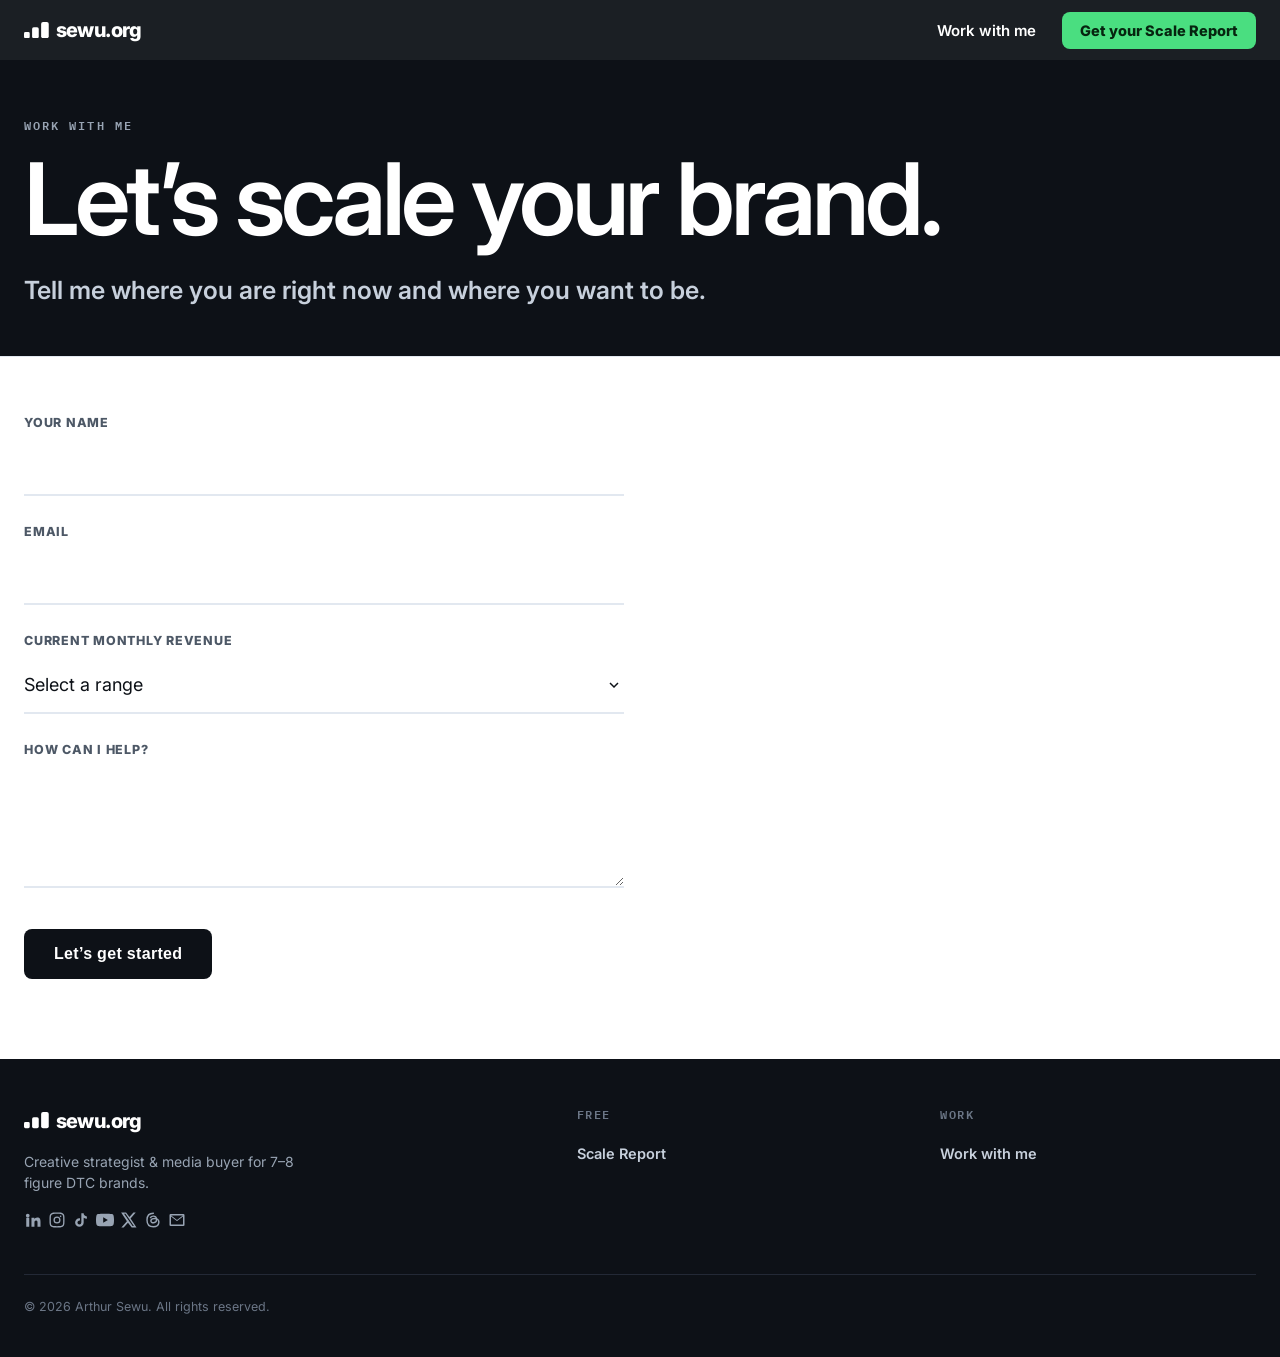
==== contact/index.html @ a71af3e9 "TrenchOS-derived: mono label layer, verdict chips, CTA reassurance line From the trenchos.ai teardow" ====
<!DOCTYPE html>
<html lang="en" data-theme="light">

<head>
    <meta charset="UTF-8">
    <meta name="viewport" content="width=device-width, initial-scale=1.0">
    <title>Work with me — Arthur Sewu</title>
    <meta name="description" content="Send me your ad account and I'll tell you what's actually wrong with it. No call required.">
    <meta property="og:type" content="website">
    <meta property="og:site_name" content="sewu.org">
    <meta property="og:title" content="Work with me — Arthur Sewu">
    <meta property="og:description" content="Most DTC brands don't have a spend problem. They have a “we can't tell what's actually working” problem.">
    <meta property="og:url" content="https://sewu.org/contact/">
    <meta property="og:image" content="https://sewu.org/assets/og.png?v=91318fbf">
    <meta property="og:image:width" content="1200">
    <meta property="og:image:height" content="630">
    <meta name="twitter:card" content="summary_large_image">
    <meta name="twitter:title" content="Work with me — Arthur Sewu">
    <meta name="twitter:description" content="Most DTC brands don't have a spend problem. They have a “we can't tell what's actually working” problem.">
    <meta name="twitter:image" content="https://sewu.org/assets/og.png?v=91318fbf">

    <meta name="referrer" content="strict-origin-when-cross-origin">
    <meta http-equiv="X-Content-Type-Options" content="nosniff">
    <link rel="canonical" href="https://sewu.org/contact/">
    <link rel="icon" type="image/svg+xml" href="../assets/favicon.svg?v=234a9319">
    <link rel="apple-touch-icon" href="../assets/apple-touch-icon.png?v=afd05588">
    <meta name="theme-color" content="#0d1117">
    <link rel="preconnect" href="https://fonts.googleapis.com">
    <link rel="preconnect" href="https://fonts.gstatic.com" crossorigin>
    <link href="https://fonts.googleapis.com/css2?family=IBM+Plex+Mono:wght@500;600&family=Inter:wght@400;600;700;800&display=swap" rel="stylesheet">
    <link rel="stylesheet" href="../style.css?v=cec0c46b">
</head>

<body>
    <a class="skip" href="#main">Skip to content</a>
<nav class="nav">
        <div class="wrap">
            <a class="brand" href="../"><svg class="mk" viewBox="6 19 52 34" aria-hidden="true"><rect x="6" y="40" width="12" height="13" rx="3" fill="currentColor"/><rect x="23" y="30" width="14" height="23" rx="3.5" fill="currentColor"/><rect x="42" y="19" width="16" height="34" rx="4" fill="currentColor"/></svg><b>sewu.org</b></a>
            <ul>
                <li><a class="lnk" href="../contact/" aria-current="page">Work with me</a></li>
                <li><a class="cta" href="../scale/">Get your Scale Report</a></li>
            </ul>
        </div>
    </nav>

    <section id="main" tabindex="-1" class="hero-band">
        <div class="wrap">
            <p class="eyebrow">Work with me</p>
            <h1>Let&rsquo;s scale your brand.</h1>
            <p class="lead">Tell me where you are right now and where you want to be.</p>
        </div>
    </section>
    <section class="contact">
        <div class="wrap contact-grid">
            <div class="contact-main">
                <div class="contact-form">
                <form action="https://formsubmit.co/arthur@sewu.org" method="POST">
                <input type="hidden" name="_subject" value="New audit request from sewu.org">
                <input type="hidden" name="_captcha" value="false">
                <input type="text" name="_honey" style="display:none">

                <label for="name">Your name</label>
                <input id="name" type="text" name="name" required>

                <label for="email">Email</label>
                <input id="email" type="email" name="email" required>

                <label for="revenue">Current monthly revenue</label>
                <select id="revenue" name="revenue" required>
                    <option value="">Select a range</option>
                    <option>Under $25k/mo</option>
                    <option>$25k - $100k/mo</option>
                    <option>$100k - $250k/mo</option>
                    <option>$250k - $500k/mo</option>
                    <option>$500k - $1M/mo</option>
                    <option>$1M+/mo</option>
                </select>

                <label for="stuck">How can I help?</label>
                <textarea id="stuck" name="bottleneck" required></textarea>

                <button class="btn" type="submit">Let&rsquo;s get started</button>
            </form>
            </div>
            </div>
        </div>
    </section>

    <footer>
        <div class="wrap">
            <div class="ft-grid">
                <div class="ft-brand">
                    <a class="brand" href="../"><svg class="mk" viewBox="6 19 52 34" aria-hidden="true"><rect x="6" y="40" width="12" height="13" rx="3" fill="currentColor"/><rect x="23" y="30" width="14" height="23" rx="3.5" fill="currentColor"/><rect x="42" y="19" width="16" height="34" rx="4" fill="currentColor"/></svg><b>sewu.org</b></a>
                    <p class="ft-tag">Creative strategist &amp; media buyer for 7&ndash;8 figure DTC brands.</p>
                    <span class="ft-ico-row"><a class="ft-ico" href="https://www.linkedin.com/in/arthursewu" target="_blank" rel="noopener" aria-label="LinkedIn"><svg viewBox="0 0 24 24" width="18" height="18" aria-hidden="true"><path fill="currentColor" d="M4.98 3.5a2.5 2.5 0 1 1 0 5 2.5 2.5 0 0 1 0-5ZM3 9h4v12H3V9Zm7 0h3.8v1.7h.05c.53-.95 1.83-1.95 3.75-1.95 4 0 4.4 2.5 4.4 5.8V21h-4v-5.3c0-1.3 0-3-1.9-3s-2.15 1.4-2.15 2.9V21h-4V9Z"/></svg></a><a class="ft-ico" href="https://www.instagram.com/arthursewu/" target="_blank" rel="noopener" aria-label="Instagram"><svg viewBox="0 0 24 24" width="18" height="18" aria-hidden="true"><path fill="currentColor" d="M12 7.3a4.7 4.7 0 1 0 0 9.4 4.7 4.7 0 0 0 0-9.4Zm0 7.7a3 3 0 1 1 0-6 3 3 0 0 1 0 6Zm5.9-7.9a1.1 1.1 0 1 1-2.2 0 1.1 1.1 0 0 1 2.2 0ZM12 2c-2.7 0-3 0-4.1.06-1.06.05-1.79.22-2.42.47a4.9 4.9 0 0 0-1.77 1.15A4.9 4.9 0 0 0 2.53 5.47c-.25.63-.42 1.36-.47 2.42C2 8.96 2 9.3 2 12s0 3.04.06 4.11c.05 1.06.22 1.79.47 2.42.26.66.6 1.22 1.15 1.77.55.55 1.11.9 1.77 1.15.63.25 1.36.42 2.42.47C8.96 22 9.3 22 12 22s3.04 0 4.11-.06c1.06-.05 1.79-.22 2.42-.47a4.9 4.9 0 0 0 1.77-1.15 4.9 4.9 0 0 0 1.15-1.77c.25-.63.42-1.36.47-2.42C22 15.04 22 14.7 22 12s0-3.04-.06-4.11c-.05-1.06-.22-1.79-.47-2.42a4.9 4.9 0 0 0-1.15-1.77 4.9 4.9 0 0 0-1.77-1.15c-.63-.25-1.36-.42-2.42-.47C15.04 2 14.7 2 12 2Zm0 1.8c2.67 0 2.99.01 4.04.06.98.04 1.5.2 1.86.34.47.18.8.4 1.15.75.35.35.57.68.75 1.15.14.35.3.88.34 1.86.05 1.05.06 1.37.06 4.04s-.01 2.99-.06 4.04c-.04.98-.2 1.5-.34 1.86-.18.47-.4.8-.75 1.15-.35.35-.68.57-1.15.75-.35.14-.88.3-1.86.34-1.05.05-1.37.06-4.04.06s-2.99-.01-4.04-.06c-.98-.04-1.5-.2-1.86-.34a3.1 3.1 0 0 1-1.15-.75 3.1 3.1 0 0 1-.75-1.15c-.14-.35-.3-.88-.34-1.86C3.81 14.99 3.8 14.67 3.8 12s.01-2.99.06-4.04c.04-.98.2-1.5.34-1.86.18-.47.4-.8.75-1.15.35-.35.68-.57 1.15-.75.35-.14.88-.3 1.86-.34C9.01 3.81 9.33 3.8 12 3.8Z"/></svg></a><a class="ft-ico" href="https://www.tiktok.com/@arthur.sewu" target="_blank" rel="noopener" aria-label="TikTok"><svg viewBox="0 0 24 24" width="18" height="18" aria-hidden="true"><path fill="currentColor" d="M16.6 5.82A4.28 4.28 0 0 1 15.54 3h-3.09v12.4a2.6 2.6 0 0 1-2.59 2.5 2.6 2.6 0 0 1-2.6-2.6 2.6 2.6 0 0 1 3.4-2.47V9.66a5.7 5.7 0 0 0-.8-.06A5.71 5.71 0 0 0 4.15 15.3 5.71 5.71 0 0 0 9.86 21a5.71 5.71 0 0 0 5.71-5.7V9.01a7.35 7.35 0 0 0 4.3 1.38V7.3a4.3 4.3 0 0 1-3.27-1.48Z"/></svg></a><a class="ft-ico" href="https://www.youtube.com/@arthursewu" target="_blank" rel="noopener" aria-label="YouTube"><svg viewBox="0 0 24 24" width="18" height="18" aria-hidden="true"><path fill="currentColor" d="M23.5 6.2a3 3 0 0 0-2.1-2.1C19.5 3.6 12 3.6 12 3.6s-7.5 0-9.4.5A3 3 0 0 0 .5 6.2 31 31 0 0 0 0 12a31 31 0 0 0 .5 5.8 3 3 0 0 0 2.1 2.1c1.9.5 9.4.5 9.4.5s7.5 0 9.4-.5a3 3 0 0 0 2.1-2.1A31 31 0 0 0 24 12a31 31 0 0 0-.5-5.8ZM9.6 15.6V8.4l6.2 3.6-6.2 3.6Z"/></svg></a><a class="ft-ico" href="https://x.com/arthursewu" target="_blank" rel="noopener" aria-label="X"><svg viewBox="0 0 24 24" width="18" height="18" aria-hidden="true"><path fill="currentColor" d="M17.9 2H21l-6.9 7.9L22 22h-6.4l-5-6.5L4.9 22H1.8l7.4-8.4L1.5 2h6.6l4.5 5.9L17.9 2Zm-1.1 18.1h1.7L7.3 3.8H5.4l11.4 16.3Z"/></svg></a><a class="ft-ico" href="https://www.threads.net/@arthursewu" target="_blank" rel="noopener" aria-label="Threads"><svg viewBox="0 0 24 24" width="18" height="18" aria-hidden="true" fill="none" stroke="currentColor" stroke-width="1.9" stroke-linecap="round" stroke-linejoin="round"><path d="M12.5 3C7 3 4 6.6 4 12s3 9 8.5 9c4.2 0 6.9-2.2 7.3-5.6.3-2.4-.9-4.2-3-4.9-.4-2.4-2-3.7-4.3-3.7-1.7 0-3 .7-3.9 1.9"/><path d="M16.8 10.5c-1.2-.4-2.6-.5-4-.3-2.3.3-3.7 1.5-3.6 3.1.1 1.6 1.6 2.6 3.7 2.4 2.4-.2 3.9-1.8 4-4.4"/></svg></a><a class="ft-ico" href="mailto:arthur@sewu.org" aria-label="Email"><svg viewBox="0 0 24 24" width="18" height="18" aria-hidden="true"><path fill="currentColor" d="M2 5.5A1.5 1.5 0 0 1 3.5 4h17A1.5 1.5 0 0 1 22 5.5v13a1.5 1.5 0 0 1-1.5 1.5h-17A1.5 1.5 0 0 1 2 18.5v-13Zm2.2.5L12 12l7.8-6H4.2ZM20 7.4l-7.4 5.7a1 1 0 0 1-1.2 0L4 7.4V18h16V7.4Z"/></svg></a></span>
                </div>
                <div class="ft-col">
                    <h4>Free</h4>
                    <a href="../scale/">Scale Report</a>
                </div>
                <div class="ft-col">
                    <h4>Work</h4>
                    <a href="../contact/">Work with me</a>
                </div>
            </div>
            <p class="ft-legal">&copy; 2026 Arthur Sewu. All rights reserved.</p>
        </div>
    </footer>
</body>

</html>
---- style.css ----
:root{
  /* surfaces */
  --bg:#0b0d10; --panel:#131720; --panel-2:#151b26; --raise:#1e2634; --raise-2:#263142;
  --line:#232936; --line-2:#263041; --line-3:#334054;
  /* type */
  --ink:#f2f5f8; --mute:#98a4b3; --mute-2:#93a0b4; --faint:#6f7c90; --chev:#7c8aa0;
  /* brand green */
  --accent:#f2f5f8;          /* fills - on a dark ground the fill is light */
  --accent-ink:#0b0d10;      /* text on a fill */
  --accent-text:#f2f5f8;     /* text / border / icon */
  --accent-wash:rgba(242,245,248,.07);
  --accent-wash-2:rgba(242,245,248,.05);
  --nav-cta:#4ade80; --nav-cta-ink:#06240f;
  /* nav */
  --nav-bg:rgba(11,13,16,.82); --nav-ink:#f2f5f8; --nav-line:#232936; --nav-mute:#98a4b3;
  /* states */
  --warn:#b45309; --warn-ink:#fcd9a4; --warn-wash:rgba(180,83,9,.1); --err:#fca5a5;
  --shadow:0 18px 44px rgba(0,0,0,.45);
  --lead:#dbe3ec;
}
html[data-theme="light"]{
  --bg:#ffffff; --panel:#f4f6f8; --panel-2:#ffffff; --raise:#ffffff; --raise-2:#f0f3f6;
  --line:#e2e8f0; --line-2:#e2e8f0; --line-3:#cbd5e1;
  --ink:#0d1117; --mute:#4d5866; --mute-2:#5b6673; --faint:#71808f; --chev:#94a3b8;
  --accent:#0d1117;          /* black fill, white label */
  --accent-ink:#ffffff;
  --accent-text:#0d1117;     /* 19.46:1 on white */
  --accent-wash:rgba(13,17,23,.05);
  --accent-wash-2:rgba(13,17,23,.03);
  /* the nav is dark in both themes, so its cta must invert or it vanishes */
  --nav-cta:#4ade80; --nav-cta-ink:#06240f;
  --nav-bg:rgba(13,17,23,.94); --nav-ink:#ffffff; --nav-line:#0d1117; --nav-mute:#98a4b3;
  --warn:#b45309; --warn-ink:#7c3d06; --warn-wash:rgba(180,83,9,.08); --err:#b91c1c;
  --shadow:0 10px 30px rgba(13,17,23,.08);
  --lead:#334155;
}
*{box-sizing:border-box}
html{-webkit-text-size-adjust:100%}
body{margin:0;background:var(--bg);color:var(--ink);
  font:400 18px/1.6 Inter,-apple-system,BlinkMacSystemFont,"Segoe UI",Roboto,sans-serif;}
.wrap{max-width:var(--w);margin:0 auto;padding:0 24px}
section{padding:56px 0;border-top:1px solid var(--line)}
section:first-of-type{border-top:0}
h1,h2,h3{line-height:1.12;margin:0 0 18px;letter-spacing:-.02em}
h1{font-size:clamp(32px,6vw,56px);font-weight:800}
h2{font-size:clamp(26px,4vw,38px);font-weight:800}
h3{font-size:20px;font-weight:700;margin-bottom:8px}
p{margin:0 0 14px;max-width:62ch}
.lead{font-size:clamp(19px,2.4vw,24px);color:var(--lead);font-weight:600;max-width:60ch}
.eyebrow{font-family:'IBM Plex Mono',Consolas,monospace;font-size:11.5px;letter-spacing:.18em;text-transform:uppercase;color:var(--accent-text);font-weight:600;margin-bottom:16px}
.logo{font-size:22px;font-weight:800;letter-spacing:-.03em}
header{padding:28px 0}
.btn{display:inline-block;background:var(--accent);color:var(--accent-ink);
  font-weight:800;font-size:16px;letter-spacing:.02em;padding:16px 30px;border-radius:8px;
  text-decoration:none;border:0;cursor:pointer}
.btn:hover{filter:brightness(1.08)}
.btn-alt{background:transparent;color:var(--ink);border:1px solid var(--line)}
.btn-alt:hover{border-color:var(--ink);filter:none}
.btn-quiet{display:inline-block;margin-left:18px;color:var(--mute);text-decoration:none;font-size:15px;font-weight:600}
.btn-quiet:hover{color:var(--ink)}
@media(max-width:600px){.btn-quiet{display:block;margin:16px 0 0}}
.btn-block{display:block;width:100%;text-align:center;font-size:17px;padding:18px}
.stats{display:grid;grid-template-columns:repeat(3,1fr);gap:16px;margin-top:36px}
.stat{background:var(--panel);border:1px solid var(--line);border-radius:10px;padding:22px}
.stat b{display:block;font-size:clamp(24px,3.6vw,34px);font-weight:800;letter-spacing:-.02em}
.stat span{font-size:14px;color:var(--mute)}
.grid{display:grid;grid-template-columns:repeat(3,1fr);gap:20px}
.card{background:var(--panel);border:1px solid var(--line);border-radius:10px;padding:24px}
.card p{color:var(--mute);margin:0;font-size:16px}
.case{background:var(--panel);border:1px solid var(--line);border-left:3px solid var(--accent-text);
  border-radius:10px;padding:28px}
.case p{margin:0 0 8px}
.case .big{font-size:clamp(22px,3.2vw,30px);font-weight:800;color:var(--accent-text);margin-top:14px}
.shots{display:grid;grid-template-columns:1fr;gap:18px;margin-top:26px;max-width:760px}
figure{margin:0;background:var(--bg);border:1px solid var(--line);border-radius:10px;overflow:hidden}
figure img{display:block;width:100%;height:auto}
figcaption{font-size:13px;color:var(--mute);padding:12px 14px;border-top:1px solid var(--line)}
ul.plain{list-style:none;padding:0;margin:0}
ul.plain{max-width:70ch}
ul.plain li{padding:11px 0 11px 28px;border-bottom:1px solid var(--line);position:relative;color:var(--mute)}
ul.plain li:before{content:"";position:absolute;left:4px;top:19px;width:8px;height:8px;border-radius:50%;background:var(--accent-text)}
ul.plain li b{color:var(--ink)}
form{background:transparent;border:0;border-radius:0;padding:0;margin-top:26px;max-width:640px}
label{display:block;font-size:12.5px;font-weight:800;letter-spacing:.06em;text-transform:uppercase;color:var(--mute);margin:26px 0 8px}
label:first-of-type{margin-top:0}
input,select,textarea{width:100%;background:transparent;color:var(--ink);border:0;border-bottom:2px solid var(--line);
  border-radius:0;padding:12px 0;font:inherit;font-size:18px;transition:border-color .15s}
input:focus,select:focus,textarea:focus{outline:0;border-bottom-color:var(--ink)}
select{appearance:none;-webkit-appearance:none;background-image:url("data:image/svg+xml,%3Csvg xmlns='http://www.w3.org/2000/svg' viewBox='0 0 24 24' fill='none' stroke='%230d1117' stroke-width='2.2'%3E%3Cpath d='M6 9l6 6 6-6'/%3E%3C/svg%3E");
  background-repeat:no-repeat;background-position:right 2px center;background-size:16px;padding-right:28px;cursor:pointer}
textarea{min-height:120px;resize:vertical}
form .btn{margin-top:32px}
form .btn-block{margin-top:26px}
footer{background:var(--ink);color:#98a4b3;padding:46px 0 40px;border-top:0;font-size:13px}

footer p{max-width:none}
@media(max-width:760px){
  section{padding:52px 0}
  .stats,.grid,.shots{grid-template-columns:1fr}
}

/* ---------- site header ---------- */
.announce{background:var(--accent);color:var(--accent-ink);font-size:13.5px;font-weight:700;
  letter-spacing:.01em;text-align:center;padding:9px 16px}
.announce a{color:var(--accent-ink);text-decoration:none;border-bottom:1px solid rgba(6,36,15,.4)}
.announce a:hover{border-bottom-color:var(--accent-ink)}

.nav{position:sticky;top:0;z-index:50;background:var(--nav-bg);
  backdrop-filter:saturate(140%) blur(10px);border-bottom:1px solid var(--nav-line)}
.nav .wrap{display:flex;align-items:center;justify-content:space-between;padding:14px 24px}
/* proportions locked to the merch lockup: mark ink 52x34, wordmark 42, gap 14.3 */
.nav .brand{display:flex;align-items:center;gap:.340em;text-decoration:none;color:var(--nav-ink);font-size:20px}
.nav .brand b{font-size:1em;font-weight:800;letter-spacing:-.03em}
.nav .brand .mk{width:1.238em;height:.809em;display:block;flex:0 0 1.238em}
.nav ul{list-style:none;display:flex;align-items:center;gap:26px;margin:0;padding:0}
.nav a.lnk{color:var(--nav-mute);text-decoration:none;font-size:15px;font-weight:600}
.nav a.lnk:hover,.nav a.lnk[aria-current]{color:var(--nav-ink)}
.nav a.cta{background:var(--nav-cta);color:var(--nav-cta-ink);text-decoration:none;font-weight:800;
  font-size:14.5px;padding:10px 18px;border-radius:8px}
.nav a.cta:hover{filter:brightness(1.08)}
@media(max-width:720px){
  .nav .wrap{padding:12px 20px}
  .nav ul{gap:16px}
  .nav li.hide-sm{display:none}
  .nav a.lnk{font-size:14px}
  .nav a.cta{padding:9px 14px;font-size:13.5px}
  .announce{font-size:12.5px;padding:8px 14px}
}

/* ---- scale ladder table ---- */
.wrap.wide{max-width:1180px}
.scroller{overflow-x:auto;margin:30px 0 0;-webkit-overflow-scrolling:touch}
table.ladder{border-collapse:separate;border-spacing:0;width:100%;min-width:940px;font-size:13.5px}
table.ladder th,table.ladder td{text-align:left;vertical-align:top;padding:14px 15px;border-bottom:1px solid var(--line)}
table.ladder thead th{background:var(--ink);color:var(--bg);font-weight:800;font-size:13px;
  letter-spacing:.06em;text-transform:uppercase;border-bottom:0;padding:13px 15px}
table.ladder thead th .n{display:inline-block;background:var(--bg);color:var(--ink);
  border-radius:5px;padding:1px 7px;margin-right:8px;font-size:12.5px}
table.ladder thead tr.sub th{background:var(--panel);color:var(--mute);font-weight:600;
  text-transform:none;letter-spacing:0;font-size:12.5px;border-bottom:1px solid var(--line)}
table.ladder .rowhead{width:150px;background:var(--panel);font-weight:800;font-size:13px;color:var(--ink)}
table.ladder thead .rowhead{background:var(--ink)}
table.ladder thead tr.sub .rowhead{background:var(--panel)}
table.ladder td{color:var(--mute);line-height:1.5}
table.ladder td b{color:var(--ink);font-weight:700}
table.ladder tfoot td{background:var(--panel);color:var(--ink);border-bottom:0}
table.ladder tfoot .rowhead{border-bottom:0}
.src{font-size:12.5px;color:var(--mute);margin-top:18px;max-width:74ch}
.cta-row{margin-top:26px}
@media(max-width:760px){ .scroller{margin-left:-20px;margin-right:-20px;padding:0 20px} }

/* ---- intro block ---- */


@media(max-width:640px){ .intro{flex-direction:column;gap:16px}  }

/* split rows: label + result on the left, the story on the right.
   rows self-size, so cases of different lengths do not fight a grid. */
ul.cases{list-style:none;padding:0;margin:48px 0 0;max-width:900px}
ul.cases li{display:grid;grid-template-columns:340px minmax(0,560px);gap:0 40px;
  padding:26px 0 0;border-top:1px solid var(--line)}
ul.cases li+li{margin-top:38px}
ul.cases li:first-child{border-top:2px solid var(--ink)}
/* 14px paragraph gap, not 6px: under one line-height a break stops reading as a
   break and the two paragraphs fuse into one grey block. That is the wall. */
ul.cases p{color:var(--mute);margin:0 0 14px;font-size:16px;line-height:1.6;max-width:none}
ul.cases p:last-child{margin-bottom:0}
ul.cases .body-col p{max-width:500px}
ul.cases .body-col b{display:inline;margin:0;font-size:inherit;line-height:inherit;letter-spacing:inherit;color:var(--ink);font-weight:700}
ul.cases .eyebrow{font-size:10.5px;letter-spacing:.12em;text-transform:uppercase;
  color:var(--mute-2);font-weight:800;line-height:1.3;margin:0 0 10px}
ul.cases b{display:block;margin:0;color:var(--ink);font-size:clamp(20px,2.1vw,25px);font-weight:800;line-height:1.15;letter-spacing:-.02em}
ul.cases b .hl{color:#15803d}
.btn-sub{font-family:'IBM Plex Mono',Consolas,monospace;font-size:10.5px;font-weight:500;letter-spacing:.14em;
  color:#98a4b3;margin:12px 0 0;text-transform:uppercase}
ul.cases .verdict{display:inline-flex;align-items:center;gap:6px;font-family:'IBM Plex Mono',Consolas,monospace;
  font-size:10px;font-weight:600;letter-spacing:.12em;color:#15803d;border:1px solid #cbd5e1;
  border-radius:4px;padding:4px 9px;margin:14px 0 0;text-transform:uppercase}
ul.cases .verdict:before{content:"";width:7px;height:7px;border-radius:50%;background:#15803d}
/* scroll reveal: .rv is added by JS only, so no-JS visitors see everything */
ul.cases>li.rv{opacity:0;transform:translateY(28px);transition:opacity .6s ease,transform .6s ease}
ul.cases>li.rv.in{opacity:1;transform:none}
@media (prefers-reduced-motion:reduce){ul.cases>li.rv{transition:none;opacity:1;transform:none}}

/* every case is the same size on purpose - operator's call, 2026-08-17. no
   per-case type or bar overrides live here; add none. the block is separated
   by air and the hairlines, not by weight. */

/* transformation mark. each row is on its OWN scale - "after" is always full
   width - so nothing implies one case's lift is comparable to another's. */
ul.cases .gfx{margin:14px 0 0}
ul.cases .barrow{display:flex;align-items:center;gap:9px;margin:0 0 5px}
ul.cases .barlab{font-family:'IBM Plex Mono',Consolas,monospace;font-size:10px;font-weight:600;color:var(--mute-2);width:44px;
  text-align:right;font-variant-numeric:tabular-nums;letter-spacing:.02em;flex:none}
ul.cases .bar{height:9px;border-radius:0 4px 4px 0;flex:none}
ul.cases .bar.pre{background:var(--faint)}
ul.cases .bar.post{background:#15803d}
ul.cases .dots{display:flex;gap:7px;align-items:center;height:23px}
ul.cases .dot{width:13px;height:13px;border-radius:50%;border:2px solid var(--faint)}
ul.cases .dot.on{background:#15803d;border-color:#15803d}
ul.cases .gfxcap{font-family:'IBM Plex Mono',Consolas,monospace;font-size:10px;font-weight:600;color:var(--mute-2);margin:7px 0 0;
  letter-spacing:.06em}
@media(max-width:700px){
  ul.cases li{grid-template-columns:1fr;gap:0}
  ul.cases .lead-col{margin-bottom:12px}
  ul.cases{margin-top:60px}
  ul.cases li+li{margin-top:32px}
}

/* ---- mobile nav: logo + one button only ---- */
.nav a.cta,.nav a.lnk{white-space:nowrap}
@media(max-width:620px){
  .nav .wrap{padding:11px 18px}
  .nav a.lnk{display:none}          /* secondary route lives on /contact, reachable from the report */
  .nav .brand b{font-size:18px}
  .nav a.cta{font-size:13px;padding:9px 13px}
}
@media(max-width:380px){
  .nav .brand b{font-size:17px}
  .nav a.cta{font-size:12.5px;padding:8px 11px}
}

/* ---- editorial: serif display, rules instead of card fills ---- */
/* static content loses its box and gains a rule; interactive elements keep their fill */
.stat{background:transparent;border:0;border-top:1px solid var(--ink);
   border-radius:0;padding:15px 0 0}
.stats{gap:28px}
@media(max-width:760px){ .stats{gap:20px} }

/* h2/h3 follow h1 into the serif so the hierarchy is one voice */
/* static panels on /scale and /report lose their fill, same as the homepage */
.preview,.toc,.sub,.also,.tell{background:transparent!important}
.preview,.toc{border:0!important;border-top:1px solid var(--ink)!important;border-radius:0!important;
  padding:16px 0 0!important}
.sub{border:0!important;border-top:1px solid var(--ink)!important;border-radius:0!important;
  padding:16px 0 0!important;margin:0 0 26px!important}
.tell{border:0!important;border-left:2px solid var(--line)!important;border-radius:0!important;
  padding:2px 0 2px 16px!important}

/* ---- dark hero block: the nav is the top of it, not a separate bar ---- */
.hero{background:var(--ink);color:#fff;padding:66px 0 58px;margin-top:0}
.hero .eyebrow{color:#98a4b3}
.hero h1{color:#fff}
.hero .lead{color:#c7d0dc}
.hero p{color:#98a4b3}
.hero .btn{background:#4ade80;color:#06240f}
.hero .btn:hover{filter:brightness(.92)}
.nav{border-bottom:0}
/* numbers as graphics, inside the dark block */
.hero .stats{gap:40px;margin-top:38px}
.hero .stat{border-top:2px solid #3a4453;padding:18px 0 0}
.hero .stat b{display:block;font-size:clamp(44px,6.6vw,82px);line-height:.9;letter-spacing:-.045em;color:#fff}
.hero .stat span{display:block;margin-top:12px;font-size:13px;color:#98a4b3;max-width:none}
@media(max-width:760px){
  .hero{padding:44px 0 40px}
  .hero .stats{gap:26px;margin-top:28px}
  /* stat numbers must stay under the headline at every width */
  .hero .stat b{font-size:clamp(30px,9vw,40px)}
  .hero h1{font-size:clamp(46px,11.5vw,64px)}
}

/* hero headline must out-scale the stat numbers, not sit under them */
.hero h1{font-size:clamp(42px,8vw,100px);line-height:.98;letter-spacing:-.04em;max-width:16ch}
.hero .lead{font-size:clamp(19px,2.2vw,25px);margin-top:22px}
@media(max-width:760px){ .hero h1{letter-spacing:-.03em;max-width:none} }


/* heading band only - page content stays on white */
.hero-band{background:var(--ink);color:#fff;padding:56px 0 46px}
.hero-band .eyebrow{color:#98a4b3}
.hero-band h1{color:#fff;font-size:clamp(42px,8vw,100px);line-height:.98;letter-spacing:-.04em;max-width:16ch}
.hero-band .lead{color:#c7d0dc;font-size:clamp(19px,2.2vw,25px);margin:22px 0 0}
.hero-band .lead:last-child,.hero-band h1:last-child{margin-bottom:0}
@media(max-width:760px){
  .hero-band{padding:38px 0 32px}
  .hero-band h1{font-size:clamp(46px,11.5vw,64px);max-width:none;letter-spacing:-.03em}
}

/* at 100px, weight 800 closes the counters and reads as volume, not authority */
.hero h1,.hero-band h1{font-weight:600}

/* black footer */
footer .brand{display:flex;align-items:center;gap:.34em;text-decoration:none;color:#fff;font-size:20px}
footer .brand b{font-size:1em;font-weight:800;letter-spacing:-.03em}
footer .brand .mk{width:1.238em;height:.809em;display:block;flex:0 0 1.238em}
footer .ft-legal{margin:34px 0 0;font-size:12.5px;color:#6b7686;max-width:none}

/* byline beside the photo */
.intro .byline{margin:0 0 12px;line-height:1.3}
.intro .byline b{display:block;color:var(--ink);font-size:17px;font-weight:800;letter-spacing:-.01em}
.intro .byline span{display:block;font-size:13px;color:var(--mute);letter-spacing:.02em;margin-top:2px}


/* photo and name share a row at every width; bio spans below */
.intro{display:grid;grid-template-columns:88px 1fr;gap:0 20px;align-items:center;max-width:70ch;margin-top:8px}
.intro img{grid-row:1;grid-column:1;width:88px;height:88px;border-radius:50%;display:block;
  border:1px solid var(--line);filter:grayscale(1)}
.intro .byline{grid-row:1;grid-column:2;margin:0}
.intro .bio{grid-column:1/-1;margin:20px 0 0;color:var(--mute);line-height:1.6}
@media(max-width:640px){
  .intro{grid-template-columns:68px 1fr;gap:0 15px}
  .intro img{width:68px;height:68px}
  .intro .bio{margin-top:16px}
}

/* ---- complete footer ---- */
footer .ft-grid{display:grid;grid-template-columns:1.6fr 1fr 1fr;gap:40px 48px;align-items:start}
footer .ft-tag{color:#98a4b3;font-size:14px;line-height:1.5;margin:14px 0 18px;max-width:34ch}
footer .ft-ico-row{display:inline-flex;gap:16px;flex-wrap:wrap}
footer .ft-ico{color:#98a4b3;display:inline-flex;align-items:center}
footer .ft-ico:hover{color:#fff}
footer .ft-col h4{font-family:'IBM Plex Mono',Consolas,monospace;font-size:11.5px;letter-spacing:.12em;text-transform:uppercase;color:#6b7686;
  font-weight:600;margin:0 0 14px}
footer .ft-col a{display:block;color:#c7d0dc;text-decoration:none;font-size:14.5px;font-weight:600;padding:5px 0}
footer .ft-col a:hover{color:#fff}
footer .ft-legal{margin:40px 0 0;padding-top:22px;border-top:1px solid #232936;font-size:12.5px;color:#6b7686;max-width:none}
@media(max-width:760px){
  footer .ft-grid{grid-template-columns:1fr 1fr;gap:30px 24px}
  footer .ft-brand{grid-column:1/-1}
}
@media(max-width:420px){ footer .ft-grid{grid-template-columns:1fr} }

/* ---- contact: dark heading band, then form LEFT + proof aside RIGHT on white ---- */
.contact{padding:56px 0 80px}
.contact-grid{display:block;max-width:none}
.contact-main{max-width:600px}
.contact-form form{margin:0;max-width:none}
@media(max-width:900px){
  .contact{padding:40px 0 56px}
  .contact-main{max-width:none}
}

/* skip link - visible only on keyboard focus */
.skip{position:absolute;left:-9999px;top:0;z-index:100;background:var(--ink);color:#fff;
  padding:12px 18px;border-radius:0 0 8px 0;font-weight:700;font-size:14px;text-decoration:none}
.skip:focus{left:0}
/* footer icons: 18px glyph inside a 44px target */
footer .ft-ico{min-width:44px;min-height:44px;justify-content:center;margin:-13px}
footer .ft-ico-row{gap:6px}
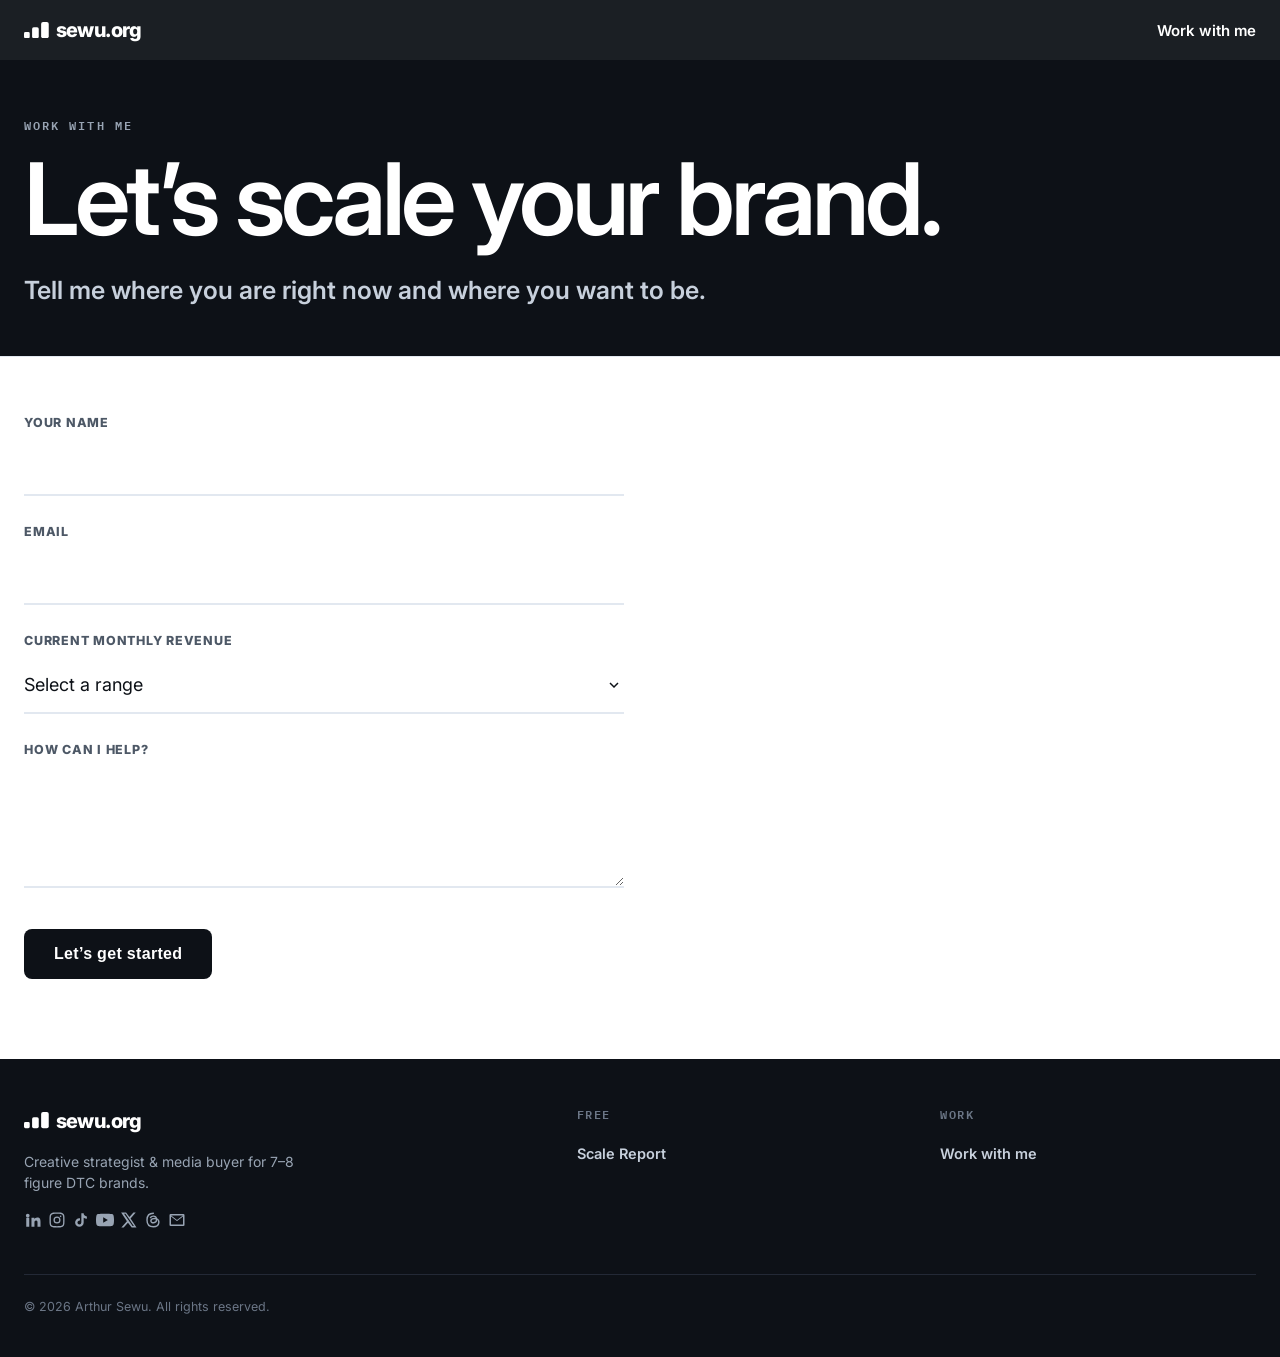
==== commit 5b706a5a: "Remove the nav CTA chip on all pages: one CTA per screen Operator call. The header is brand + Work w" ====
--- a/contact/index.html
+++ b/contact/index.html
@@ -38,7 +38,6 @@
             <a class="brand" href="../"><svg class="mk" viewBox="6 19 52 34" aria-hidden="true"><rect x="6" y="40" width="12" height="13" rx="3" fill="currentColor"/><rect x="23" y="30" width="14" height="23" rx="3.5" fill="currentColor"/><rect x="42" y="19" width="16" height="34" rx="4" fill="currentColor"/></svg><b>sewu.org</b></a>
             <ul>
                 <li><a class="lnk" href="../contact/" aria-current="page">Work with me</a></li>
-                <li><a class="cta" href="../scale/">Get your Scale Report</a></li>
             </ul>
         </div>
     </nav>
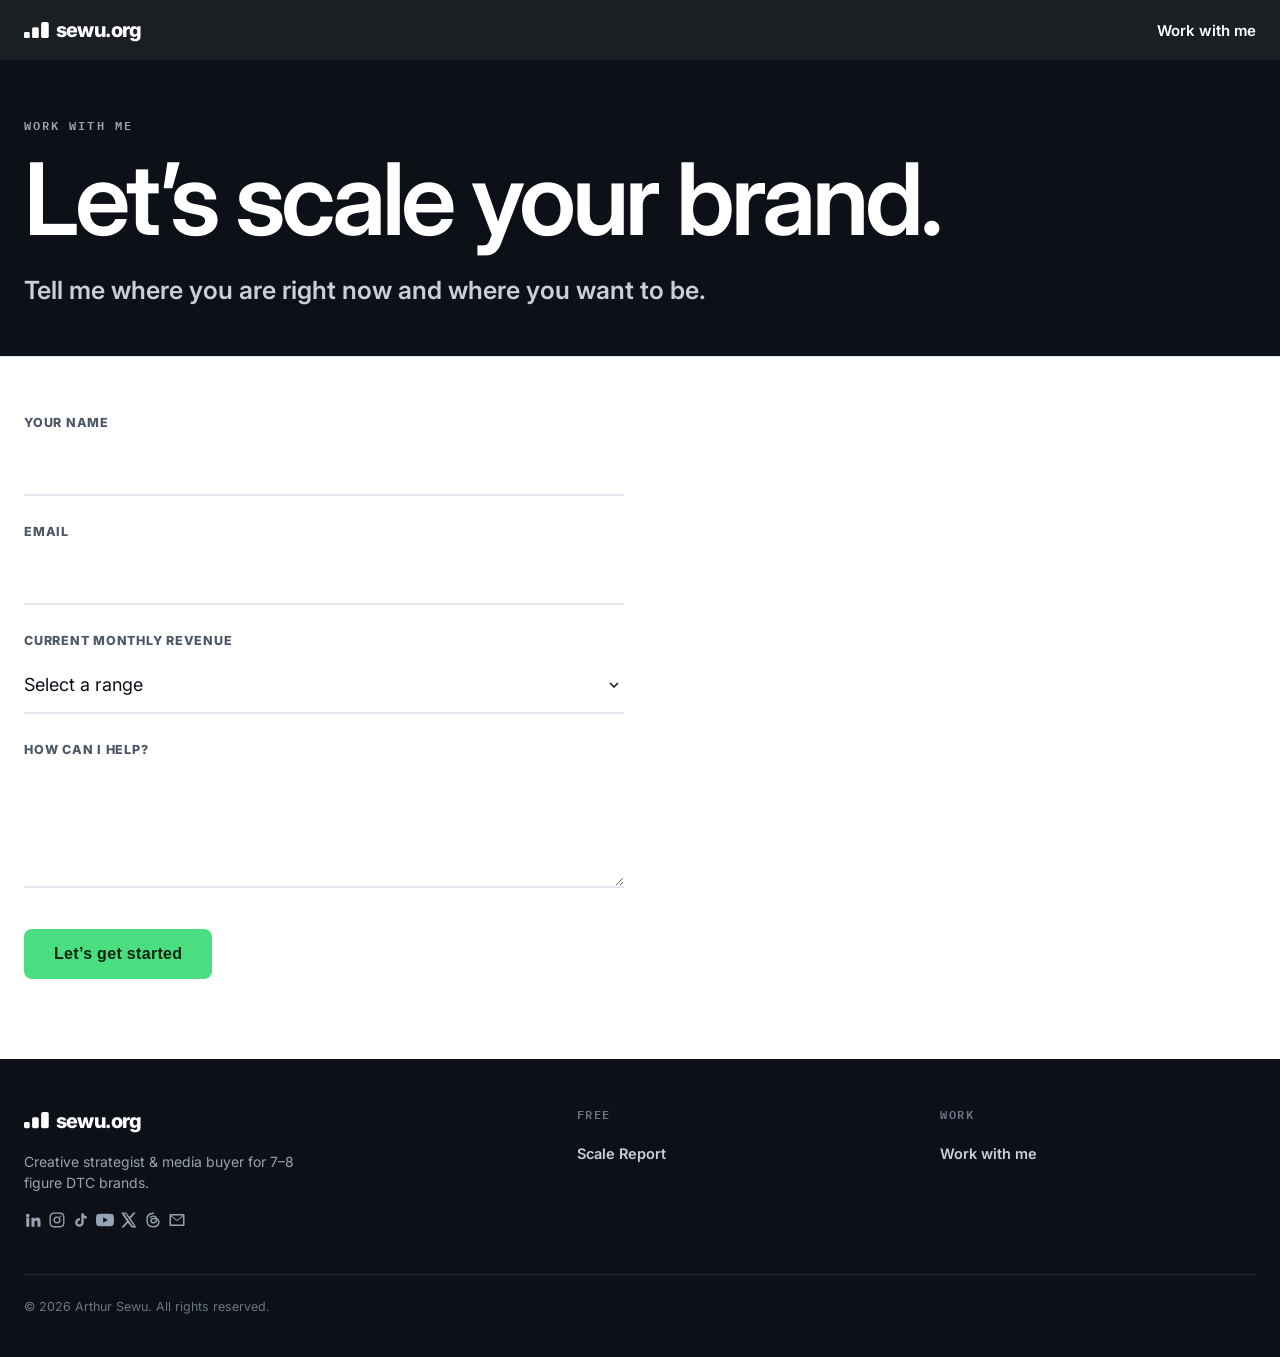
==== commit 418b509d: "Every action is green: base .btn takes the click color Operator call ('contact also green'). The con" ====
--- a/contact/index.html
+++ b/contact/index.html
@@ -28,7 +28,7 @@
     <link rel="preconnect" href="https://fonts.googleapis.com">
     <link rel="preconnect" href="https://fonts.gstatic.com" crossorigin>
     <link href="https://fonts.googleapis.com/css2?family=IBM+Plex+Mono:wght@500;600&family=Inter:wght@400;600;700;800&display=swap" rel="stylesheet">
-    <link rel="stylesheet" href="../style.css?v=cec0c46b">
+    <link rel="stylesheet" href="../style.css?v=7288e8c9">
 </head>
 
 <body>
--- a/style.css
+++ b/style.css
@@ -50,10 +50,10 @@
 .eyebrow{font-family:'IBM Plex Mono',Consolas,monospace;font-size:11.5px;letter-spacing:.18em;text-transform:uppercase;color:var(--accent-text);font-weight:600;margin-bottom:16px}
 .logo{font-size:22px;font-weight:800;letter-spacing:-.03em}
 header{padding:28px 0}
-.btn{display:inline-block;background:var(--accent);color:var(--accent-ink);
+.btn{display:inline-block;background:#4ade80;color:#06240f;
   font-weight:800;font-size:16px;letter-spacing:.02em;padding:16px 30px;border-radius:8px;
   text-decoration:none;border:0;cursor:pointer}
-.btn:hover{filter:brightness(1.08)}
+.btn:hover{filter:brightness(.92)}
 .btn-alt{background:transparent;color:var(--ink);border:1px solid var(--line)}
 .btn-alt:hover{border-color:var(--ink);filter:none}
 .btn-quiet{display:inline-block;margin-left:18px;color:var(--mute);text-decoration:none;font-size:15px;font-weight:600}
@@ -173,6 +173,10 @@
 ul.cases b .hl{color:#15803d}
 .btn-sub{font-family:'IBM Plex Mono',Consolas,monospace;font-size:10.5px;font-weight:500;letter-spacing:.14em;
   color:#98a4b3;margin:12px 0 0;text-transform:uppercase}
+/* post-proof ask, centered under the case list; sub-line needs the darker
+   gray on the white ground (#98a4b3 is the dark-hero value, 2.6:1 here) */
+.cta-cases{text-align:center;margin:64px 0 8px}
+.cta-cases .btn-sub{max-width:none;margin:12px 0 0;color:var(--mute)}
 ul.cases .verdict{display:inline-flex;align-items:center;gap:6px;font-family:'IBM Plex Mono',Consolas,monospace;
   font-size:10px;font-weight:600;letter-spacing:.12em;color:#15803d;border:1px solid #cbd5e1;
   border-radius:4px;padding:4px 9px;margin:14px 0 0;text-transform:uppercase}
@@ -243,8 +247,6 @@
 .hero h1{color:#fff}
 .hero .lead{color:#c7d0dc}
 .hero p{color:#98a4b3}
-.hero .btn{background:#4ade80;color:#06240f}
-.hero .btn:hover{filter:brightness(.92)}
 .nav{border-bottom:0}
 /* numbers as graphics, inside the dark block */
 .hero .stats{gap:40px;margin-top:38px}
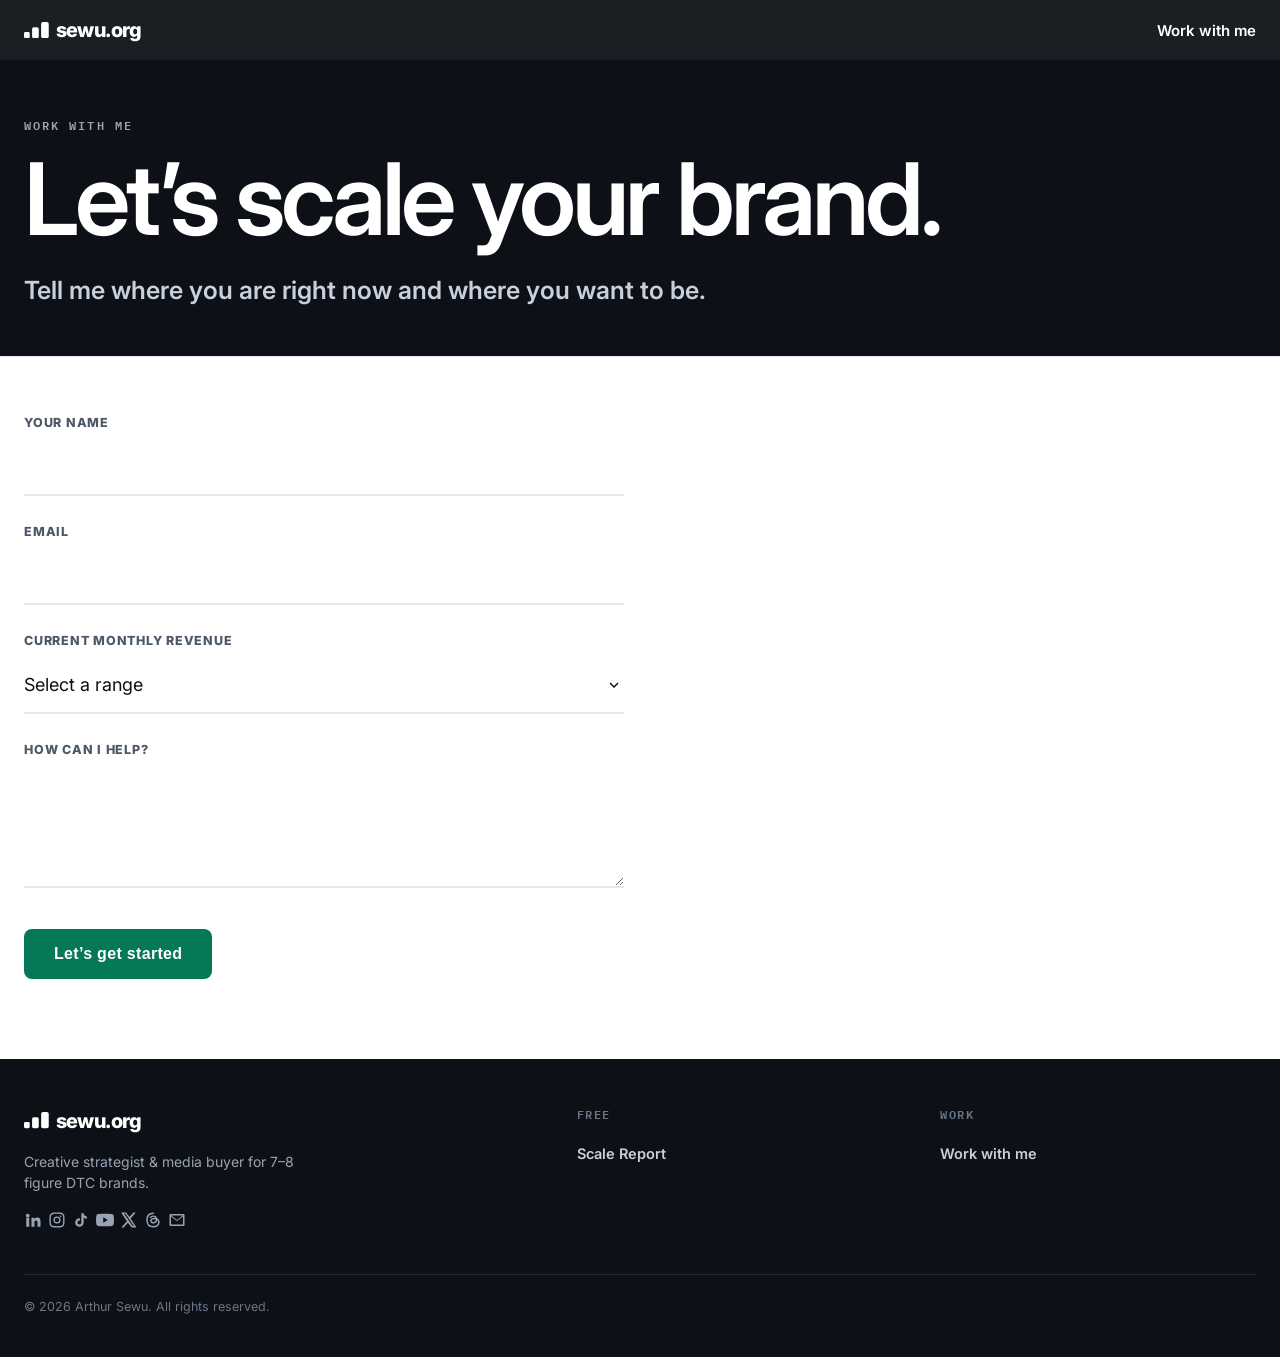
==== commit 0ef4ef17: "One emerald: every green on the site unifies to #047857 Color-theory pass, operator-picked from rend" ====
--- a/contact/index.html
+++ b/contact/index.html
@@ -28,7 +28,7 @@
     <link rel="preconnect" href="https://fonts.googleapis.com">
     <link rel="preconnect" href="https://fonts.gstatic.com" crossorigin>
     <link href="https://fonts.googleapis.com/css2?family=IBM+Plex+Mono:wght@500;600&family=Inter:wght@400;600;700;800&display=swap" rel="stylesheet">
-    <link rel="stylesheet" href="../style.css?v=7288e8c9">
+    <link rel="stylesheet" href="../style.css?v=34790f2d">
 </head>
 
 <body>
--- a/style.css
+++ b/style.css
@@ -10,7 +10,7 @@
   --accent-text:#f2f5f8;     /* text / border / icon */
   --accent-wash:rgba(242,245,248,.07);
   --accent-wash-2:rgba(242,245,248,.05);
-  --nav-cta:#4ade80; --nav-cta-ink:#06240f;
+  --nav-cta:#047857; --nav-cta-ink:#ffffff;
   /* nav */
   --nav-bg:rgba(11,13,16,.82); --nav-ink:#f2f5f8; --nav-line:#232936; --nav-mute:#98a4b3;
   /* states */
@@ -28,7 +28,7 @@
   --accent-wash:rgba(13,17,23,.05);
   --accent-wash-2:rgba(13,17,23,.03);
   /* the nav is dark in both themes, so its cta must invert or it vanishes */
-  --nav-cta:#4ade80; --nav-cta-ink:#06240f;
+  --nav-cta:#047857; --nav-cta-ink:#ffffff;
   --nav-bg:rgba(13,17,23,.94); --nav-ink:#ffffff; --nav-line:#0d1117; --nav-mute:#98a4b3;
   --warn:#b45309; --warn-ink:#7c3d06; --warn-wash:rgba(180,83,9,.08); --err:#b91c1c;
   --shadow:0 10px 30px rgba(13,17,23,.08);
@@ -50,10 +50,10 @@
 .eyebrow{font-family:'IBM Plex Mono',Consolas,monospace;font-size:11.5px;letter-spacing:.18em;text-transform:uppercase;color:var(--accent-text);font-weight:600;margin-bottom:16px}
 .logo{font-size:22px;font-weight:800;letter-spacing:-.03em}
 header{padding:28px 0}
-.btn{display:inline-block;background:#4ade80;color:#06240f;
+.btn{display:inline-block;background:#047857;color:#ffffff;
   font-weight:800;font-size:16px;letter-spacing:.02em;padding:16px 30px;border-radius:8px;
   text-decoration:none;border:0;cursor:pointer}
-.btn:hover{filter:brightness(.92)}
+.btn:hover{filter:brightness(1.12)}
 .btn-alt{background:transparent;color:var(--ink);border:1px solid var(--line)}
 .btn-alt:hover{border-color:var(--ink);filter:none}
 .btn-quiet{display:inline-block;margin-left:18px;color:var(--mute);text-decoration:none;font-size:15px;font-weight:600}
@@ -170,7 +170,7 @@
 ul.cases .eyebrow{font-size:10.5px;letter-spacing:.12em;text-transform:uppercase;
   color:var(--mute-2);font-weight:800;line-height:1.3;margin:0 0 10px}
 ul.cases b{display:block;margin:0;color:var(--ink);font-size:clamp(20px,2.1vw,25px);font-weight:800;line-height:1.15;letter-spacing:-.02em}
-ul.cases b .hl{color:#15803d}
+ul.cases b .hl{color:#047857}
 .btn-sub{font-family:'IBM Plex Mono',Consolas,monospace;font-size:10.5px;font-weight:500;letter-spacing:.14em;
   color:#98a4b3;margin:12px 0 0;text-transform:uppercase}
 /* post-proof ask, centered under the case list; sub-line needs the darker
@@ -178,9 +178,9 @@
 .cta-cases{text-align:center;margin:64px 0 8px}
 .cta-cases .btn-sub{max-width:none;margin:12px 0 0;color:var(--mute)}
 ul.cases .verdict{display:inline-flex;align-items:center;gap:6px;font-family:'IBM Plex Mono',Consolas,monospace;
-  font-size:10px;font-weight:600;letter-spacing:.12em;color:#15803d;border:1px solid #cbd5e1;
+  font-size:10px;font-weight:600;letter-spacing:.12em;color:#047857;border:1px solid #cbd5e1;
   border-radius:4px;padding:4px 9px;margin:14px 0 0;text-transform:uppercase}
-ul.cases .verdict:before{content:"";width:7px;height:7px;border-radius:50%;background:#15803d}
+ul.cases .verdict:before{content:"";width:7px;height:7px;border-radius:50%;background:#047857}
 /* scroll reveal: .rv is added by JS only, so no-JS visitors see everything */
 ul.cases>li.rv{opacity:0;transform:translateY(28px);transition:opacity .6s ease,transform .6s ease}
 ul.cases>li.rv.in{opacity:1;transform:none}
@@ -198,10 +198,10 @@
   text-align:right;font-variant-numeric:tabular-nums;letter-spacing:.02em;flex:none}
 ul.cases .bar{height:9px;border-radius:0 4px 4px 0;flex:none}
 ul.cases .bar.pre{background:var(--faint)}
-ul.cases .bar.post{background:#15803d}
+ul.cases .bar.post{background:#047857}
 ul.cases .dots{display:flex;gap:7px;align-items:center;height:23px}
 ul.cases .dot{width:13px;height:13px;border-radius:50%;border:2px solid var(--faint)}
-ul.cases .dot.on{background:#15803d;border-color:#15803d}
+ul.cases .dot.on{background:#047857;border-color:#047857}
 ul.cases .gfxcap{font-family:'IBM Plex Mono',Consolas,monospace;font-size:10px;font-weight:600;color:var(--mute-2);margin:7px 0 0;
   letter-spacing:.06em}
 @media(max-width:700px){
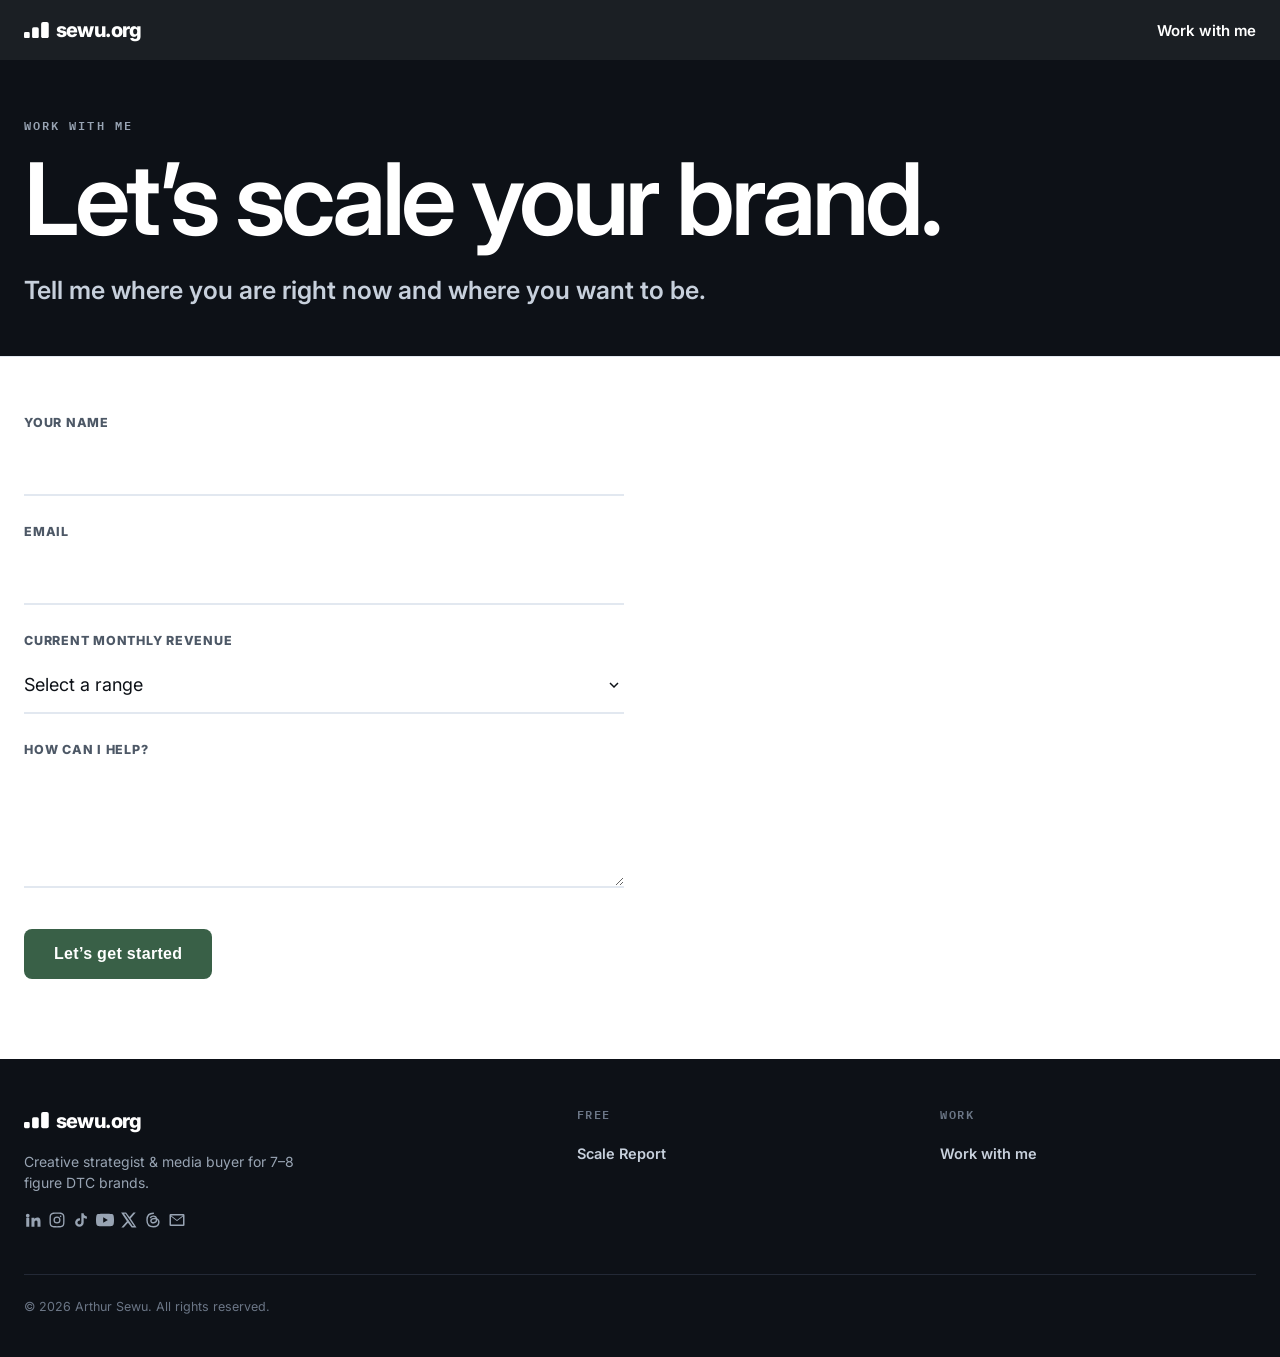
==== commit c7113187: "Benjamin Franklin green: the site's one green becomes the bill's seal green Operator-picked from ren" ====
--- a/contact/index.html
+++ b/contact/index.html
@@ -28,7 +28,7 @@
     <link rel="preconnect" href="https://fonts.googleapis.com">
     <link rel="preconnect" href="https://fonts.gstatic.com" crossorigin>
     <link href="https://fonts.googleapis.com/css2?family=IBM+Plex+Mono:wght@500;600&family=Inter:wght@400;600;700;800&display=swap" rel="stylesheet">
-    <link rel="stylesheet" href="../style.css?v=34790f2d">
+    <link rel="stylesheet" href="../style.css?v=c81ef339">
 </head>
 
 <body>
--- a/style.css
+++ b/style.css
@@ -10,7 +10,7 @@
   --accent-text:#f2f5f8;     /* text / border / icon */
   --accent-wash:rgba(242,245,248,.07);
   --accent-wash-2:rgba(242,245,248,.05);
-  --nav-cta:#047857; --nav-cta-ink:#ffffff;
+  --nav-cta:#396047; --nav-cta-ink:#ffffff;
   /* nav */
   --nav-bg:rgba(11,13,16,.82); --nav-ink:#f2f5f8; --nav-line:#232936; --nav-mute:#98a4b3;
   /* states */
@@ -28,7 +28,7 @@
   --accent-wash:rgba(13,17,23,.05);
   --accent-wash-2:rgba(13,17,23,.03);
   /* the nav is dark in both themes, so its cta must invert or it vanishes */
-  --nav-cta:#047857; --nav-cta-ink:#ffffff;
+  --nav-cta:#396047; --nav-cta-ink:#ffffff;
   --nav-bg:rgba(13,17,23,.94); --nav-ink:#ffffff; --nav-line:#0d1117; --nav-mute:#98a4b3;
   --warn:#b45309; --warn-ink:#7c3d06; --warn-wash:rgba(180,83,9,.08); --err:#b91c1c;
   --shadow:0 10px 30px rgba(13,17,23,.08);
@@ -50,7 +50,7 @@
 .eyebrow{font-family:'IBM Plex Mono',Consolas,monospace;font-size:11.5px;letter-spacing:.18em;text-transform:uppercase;color:var(--accent-text);font-weight:600;margin-bottom:16px}
 .logo{font-size:22px;font-weight:800;letter-spacing:-.03em}
 header{padding:28px 0}
-.btn{display:inline-block;background:#047857;color:#ffffff;
+.btn{display:inline-block;background:#396047;color:#ffffff;
   font-weight:800;font-size:16px;letter-spacing:.02em;padding:16px 30px;border-radius:8px;
   text-decoration:none;border:0;cursor:pointer}
 .btn:hover{filter:brightness(1.12)}
@@ -170,7 +170,7 @@
 ul.cases .eyebrow{font-size:10.5px;letter-spacing:.12em;text-transform:uppercase;
   color:var(--mute-2);font-weight:800;line-height:1.3;margin:0 0 10px}
 ul.cases b{display:block;margin:0;color:var(--ink);font-size:clamp(20px,2.1vw,25px);font-weight:800;line-height:1.15;letter-spacing:-.02em}
-ul.cases b .hl{color:#047857}
+ul.cases b .hl{color:#396047}
 .btn-sub{font-family:'IBM Plex Mono',Consolas,monospace;font-size:10.5px;font-weight:500;letter-spacing:.14em;
   color:#98a4b3;margin:12px 0 0;text-transform:uppercase}
 /* post-proof ask, centered under the case list; sub-line needs the darker
@@ -178,9 +178,9 @@
 .cta-cases{text-align:center;margin:64px 0 8px}
 .cta-cases .btn-sub{max-width:none;margin:12px 0 0;color:var(--mute)}
 ul.cases .verdict{display:inline-flex;align-items:center;gap:6px;font-family:'IBM Plex Mono',Consolas,monospace;
-  font-size:10px;font-weight:600;letter-spacing:.12em;color:#047857;border:1px solid #cbd5e1;
+  font-size:10px;font-weight:600;letter-spacing:.12em;color:#396047;border:1px solid #cbd5e1;
   border-radius:4px;padding:4px 9px;margin:14px 0 0;text-transform:uppercase}
-ul.cases .verdict:before{content:"";width:7px;height:7px;border-radius:50%;background:#047857}
+ul.cases .verdict:before{content:"";width:7px;height:7px;border-radius:50%;background:#396047}
 /* scroll reveal: .rv is added by JS only, so no-JS visitors see everything */
 ul.cases>li.rv{opacity:0;transform:translateY(28px);transition:opacity .6s ease,transform .6s ease}
 ul.cases>li.rv.in{opacity:1;transform:none}
@@ -198,10 +198,10 @@
   text-align:right;font-variant-numeric:tabular-nums;letter-spacing:.02em;flex:none}
 ul.cases .bar{height:9px;border-radius:0 4px 4px 0;flex:none}
 ul.cases .bar.pre{background:var(--faint)}
-ul.cases .bar.post{background:#047857}
+ul.cases .bar.post{background:#396047}
 ul.cases .dots{display:flex;gap:7px;align-items:center;height:23px}
 ul.cases .dot{width:13px;height:13px;border-radius:50%;border:2px solid var(--faint)}
-ul.cases .dot.on{background:#047857;border-color:#047857}
+ul.cases .dot.on{background:#396047;border-color:#396047}
 ul.cases .gfxcap{font-family:'IBM Plex Mono',Consolas,monospace;font-size:10px;font-weight:600;color:var(--mute-2);margin:7px 0 0;
   letter-spacing:.06em}
 @media(max-width:700px){
